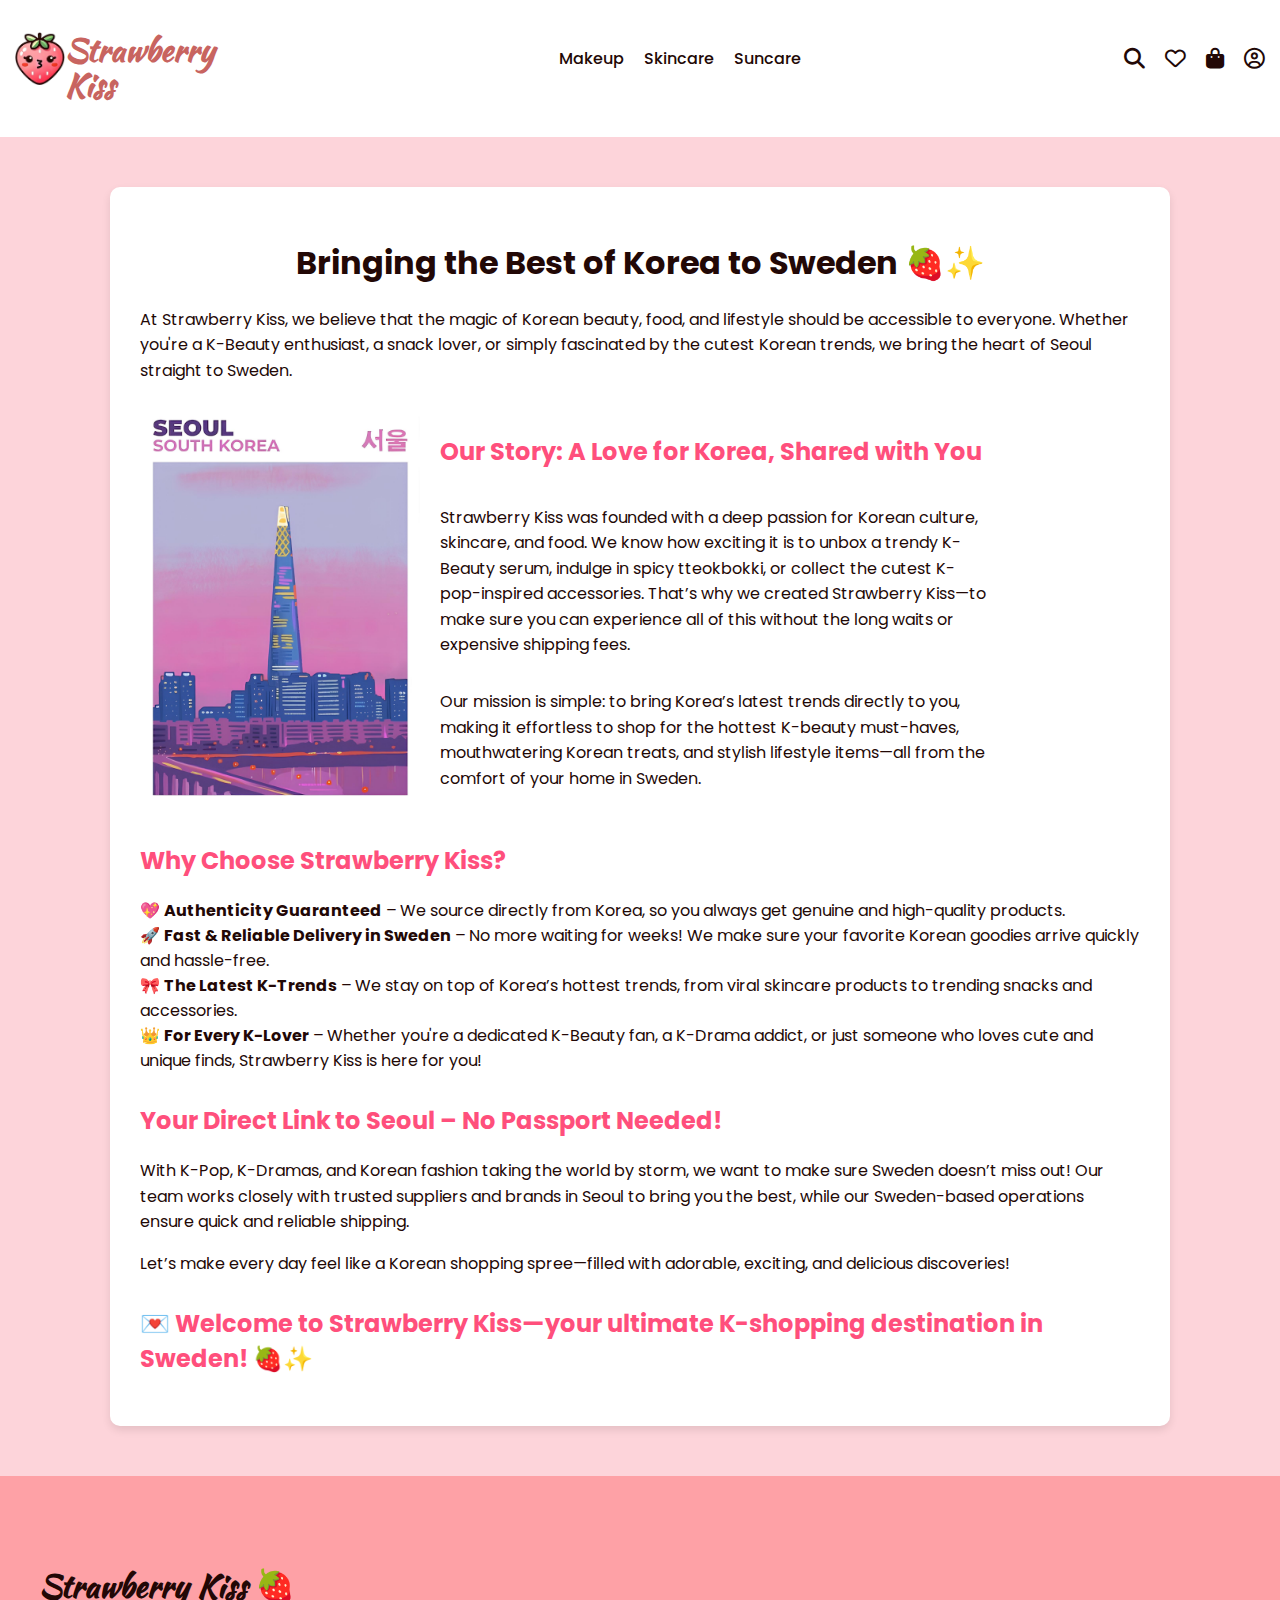
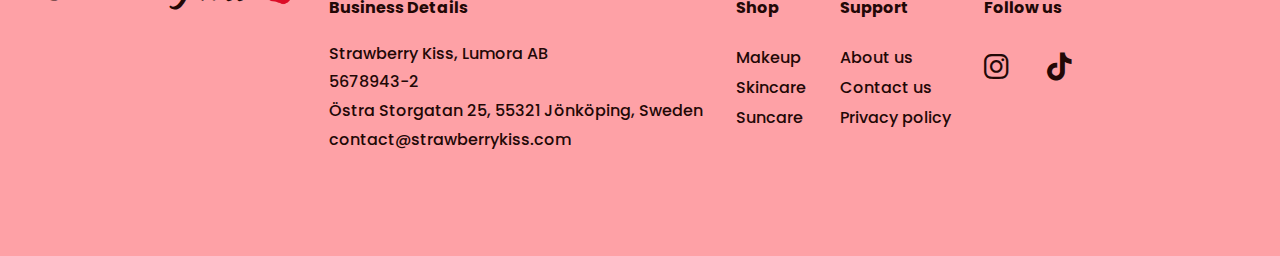
==== about-us.html @ e36f75df "added about-us section and made links to every page" ====
<!DOCTYPE html>
<html lang="en">
  <head>
    <meta charset="UTF-8" />
    <meta name="viewport" content="width=device-width, initial-scale=1.0" />
    <link rel="stylesheet" href="css/main.css" />
    <link rel="stylesheet" href="css/privacy-policy.css" />
    <script src="js/main.js"></script>
    <title>About us</title>

    <link rel="preconnect" href="https://fonts.googleapis.com" />
    <link rel="preconnect" href="https://fonts.gstatic.com" crossorigin />
    <link
      href="https://fonts.googleapis.com/css2?family=Kaushan+Script&display=swap"
      rel="stylesheet"
    />
    <link rel="preconnect" href="https://fonts.googleapis.com" />
    <link rel="preconnect" href="https://fonts.gstatic.com" crossorigin />
    <link
      href="https://fonts.googleapis.com/css2?family=Poppins:ital,wght@0,100;0,200;0,300;0,400;0,500;0,600;0,700;0,800;0,900;1,100;1,200;1,300;1,400;1,500;1,600;1,700;1,800;1,900&display=swap"
      rel="stylesheet"
    />
    <link
      rel="stylesheet"
      href="https://cdnjs.cloudflare.com/ajax/libs/font-awesome/6.7.2/css/all.min.css"
      integrity="sha512-Evv84Mr4kqVGRNSgIGL/F/aIDqQb7xQ2vcrdIwxfjThSH8CSR7PBEakCr51Ck+w+/U6swU2Im1vVX0SVk9ABhg=="
      crossorigin="anonymous"
      referrerpolicy="no-referrer"
    />
    <link
      rel="stylesheet"
      href="https://cdnjs.cloudflare.com/ajax/libs/font-awesome/6.7.2/css/all.min.css"
      integrity="sha512-Evv84Mr4kqVGRNSgIGL/F/aIDqQb7xQ2vcrdIwxfjThSH8CSR7PBEakCr51Ck+w+/U6swU2Im1vVX0SVk9ABhg=="
      crossorigin="anonymous"
      referrerpolicy="no-referrer"
    />
  </head>
  <body>
    <header>
      <img id="logo-img" src="img/strawberry-logo.png" alt="logo" />
      <a href="main.html">
        <p class="logo-name">Strawberry Kiss</p>
      </a>

      <nav>
        <ul class="navigation-pages">
          <a href="makeup.html">
            <li>Makeup</li>
          </a>
          <a href="skincare.html">
            <li>Skincare</li>
          </a>
          <a href="suncare.html">
            <li>Suncare</li>
          </a>
        </ul>
        <ul class="navigation-user-options">
          <a href="">
            <li><i class="fa-solid fa-magnifying-glass"></i></li>
          </a>
          <li><i class="fa-regular fa-heart"></i></li>
          <a href="shopping-cart.html">
            <li><i class="fa-solid fa-bag-shopping"></i></li
          ></a>
          <a href="login.html">
            <li><i class="fa-regular fa-circle-user"></i></li>
          </a>
        </ul>
      </nav>
    </header>
    <main>
      <h1>
        Bringing the Best of Korea to Sweden <span class="emoji">🍓✨</span>
      </h1>
      <p>
        At <span class="highlight">Strawberry Kiss</span>, we believe that the
        magic of Korean beauty, food, and lifestyle should be accessible to
        everyone. Whether you're a K-Beauty enthusiast, a snack lover, or simply
        fascinated by the cutest Korean trends, we bring the heart of Seoul
        straight to Sweden.
      </p>

      <section class="about-us-first-section">
        <img src="img/seoul-korea.jpg" alt="" />
        <div class="our-story-text">
          <h2>Our Story: A Love for Korea, Shared with You</h2>
          <p>
            <span class="highlight">Strawberry Kiss</span> was founded with a
            deep passion for Korean culture, skincare, and food. We know how
            exciting it is to unbox a trendy K-Beauty serum, indulge in spicy
            tteokbokki, or collect the cutest K-pop-inspired accessories. That’s
            why we created <span class="highlight">Strawberry Kiss</span>—to
            make sure you can experience all of this without the long waits or
            expensive shipping fees.
          </p>
          <p>
            Our mission is simple: to bring Korea’s latest trends directly to
            you, making it effortless to shop for the hottest K-beauty
            must-haves, mouthwatering Korean treats, and stylish lifestyle
            items—all from the comfort of your home in Sweden.
          </p>
        </div>
      </section>

      <h2>Why Choose Strawberry Kiss?</h2>
      <ul>
        <li>
          <span class="emoji">💖</span>
          <strong>Authenticity Guaranteed</strong> – We source directly from
          Korea, so you always get genuine and high-quality products.
        </li>
        <li>
          <span class="emoji">🚀</span>
          <strong>Fast & Reliable Delivery in Sweden</strong> – No more waiting
          for weeks! We make sure your favorite Korean goodies arrive quickly
          and hassle-free.
        </li>
        <li>
          <span class="emoji">🎀</span> <strong>The Latest K-Trends</strong> –
          We stay on top of Korea’s hottest trends, from viral skincare products
          to trending snacks and accessories.
        </li>
        <li>
          <span class="emoji">👑</span> <strong>For Every K-Lover</strong> –
          Whether you're a dedicated K-Beauty fan, a K-Drama addict, or just
          someone who loves cute and unique finds,
          <span class="highlight">Strawberry Kiss</span> is here for you!
        </li>
      </ul>

      <h2>Your Direct Link to Seoul – No Passport Needed!</h2>
      <p>
        With K-Pop, K-Dramas, and Korean fashion taking the world by storm, we
        want to make sure Sweden doesn’t miss out! Our team works closely with
        trusted suppliers and brands in Seoul to bring you the best, while our
        Sweden-based operations ensure quick and reliable shipping.
      </p>

      <p>
        Let’s make every day feel like a Korean shopping spree—filled with
        adorable, exciting, and delicious discoveries!
      </p>

      <h2 class="emoji">
        💌 Welcome to Strawberry Kiss—your ultimate K-shopping destination in
        Sweden! 🍓✨
      </h2>
    </main>
  </body>
  <footer>
    <section class="footer-container">
      <section class="row">
        <section class="footer-col">
          <a class="logo-footer" href="main.html">Strawberry Kiss 🍓</a>
        </section>
        <section class="footer-col">
          <h4>Business Details</h4>
          <p class="details">Strawberry Kiss, Lumora AB</p>
          <p class="details">5678943-2</p>
          <p class="details">Östra Storgatan 25, 55321 Jönköping, Sweden</p>
          <p class="details">contact@strawberrykiss.com</p>
        </section>
        <section class="footer-col">
          <h4>Shop</h4>
          <ul>
            <li><a href="makeup.html">Makeup</a></li>
            <li><a href="skincare.html">Skincare</a></li>
            <li><a href="suncare.html">Suncare</a></li>
          </ul>
        </section>
        <section class="footer-col">
          <h4>Support</h4>
          <ul>
            <li><a href="about-us.html">About us</a></li>
            <li><a href="">Contact us</a></li>
            <li><a href="privacy-policy.html">Privacy policy</a></li>
          </ul>
        </section>
        <section class="footer-col">
          <h4>Follow us</h4>
          <ul class="social-links">
            <li>
              <a href="https://www.instagram.com/">
                <i class="fa-brands fa-instagram"></i>
              </a>
              <a href="https://www.tiktok.com/">
                <i class="fa-brands fa-tiktok"></i>
              </a>
            </li>
          </ul>
        </section>
      </section>
    </section>
  </footer>
</html>
---- css/main.css ----
/* Home page */
:root {
  --navigation-color: #220806;
  --primary-color: #fea1a6;
  --secondary-color: #fdd4da;
  --decoration-color: #ff6f9c;
  --decoration-color-darker: #ff4f7c;
  --primary-font: "Poppins", serif;
}

/*The way to create a marquee and modfy it in CSS was learnt from this video: https://www.youtube.com/watch?v=hOkPZOEIAh4&ab_channel=RyanWebTech*/
/* Marquee Scrolling Text */
.marquee-container {
  width: 100%;
  overflow: hidden;
  background: var(--primary-color);
  color: var(--navigation-color);
  font-family: var(--primary-font);
  font-size: 1rem;
  font-weight: 400;
  white-space: nowrap;
  position: relative;
  padding: 10px 0;
}

.marquee {
  /* The marquee is 80% wide so it can hold both copies of text side by side */
  width: 80%;
  animation: marquee 27s linear infinite;
  display: inline-flex;
  /* Each copy of the marquee text takes up 50% */
  gap: 20rem;
  margin: 0;
  padding: 0;
}

/* Keyframes to animate horizontally */
@keyframes marquee {
  0% {
    transform: translateX(0);
  }
  100% {
    transform: translateX(-300%);
  }
}

@media screen and (max-width: 1280px) {
  .marquee__group {
    gap: 4rem; 
  }
  .marquee {
    width: 100%;
    animation-duration: 20s;
  }
}

header {
  display: flex;
  align-items: center;
  justify-content: space-between;

  padding: 5px 15px;
  padding-top: 0;
  padding-bottom: 0;
}

/* Logo */

.logo-name {
  font-family: "Kaushan Script", serif;
  font-style: normal;
  font-size: 2rem;
  font-weight: 600;
  color: #c86460;

  line-height: 1.1;
}

#logo-img {
  width: 4%;
  display: flex;
  align-items: start;
}

/* Navigation */

nav {
  display: flex;
  align-items: center;
  width: 100%;

  color: var(--navigation-color);
  font-family: var(--primary-font);
  font-weight: 500;
}

nav a {
  color: var(--navigation-color);
}

a {
  font-family: var(--primary-font);
  text-decoration: none;
  color: var(--navigation-color);
  font-weight: 500;
}

.navigation-pages,
.navigation-user-options {
  display: flex;
  list-style: none;
  padding-left: 0;
  margin: 0;
  gap: 20px;
}

.navigation-user-options {
  font-size: 1.3rem;
}


.navigation-pages {
  justify-content: center; /* Centers the items horizontally */
  width: 100%;
}

.navigation-pages a {
  position: relative;
  text-decoration: none;
  display: inline-block;
  padding: 2.5px 0;
}

.navigation-pages a::after {
  content: "";
  position: absolute;
  left: 0;
  bottom: 0;
  width: 0;
  height: 1.8px;
  background-color: var(--navigation-color);
  transition: width 0.6s ease-in-out;
}

.navigation-pages a:hover::after {
  width: 100%;
}

/* Search Bar */
.search-container {
  position: relative;
  display: flex;
  align-items: center;
}

.search-input {
  width: 0;
  opacity: 0;
  padding: 5px;
  border: none;
  border-radius: 20px;
  outline: none;
  position: absolute;
  right: 0;
  transition: width 0.3s ease, opacity 0.3s ease, padding 0.3s ease;
  background-color: var(--secondary-color);
  color: var(--navigation-color);
  font-family: var(--primary-font);
}

.search-icon {
  background-color: var(--primary-color);
  border-radius: 50%;
  padding: 6px;
  cursor: pointer;
  transition: background-color 0.3s ease;
  font-size: 1rem;
}

.search-icon:hover {
  background-color: #ff4f7c;
}

#main-img {
  display: block;
  width: 100%;
  margin: 0;
  border: 1px solid #c6afde;
}

/* Sections */

figure {
  margin: 5.5rem 1rem 5.5rem 3rem;
  text-align: center;
}

figcaption {
  margin-top: 12px;
}

@media screen and (min-width: 520px) {
  .product-section-container {
    display: grid;
    grid-template-columns: repeat(3, 1fr);
    justify-items: center;
    align-items: center;
    max-width: 900px;
    margin: 0 auto;
  }
}

.product-section-img {
  display: block;
  width: 100%;
  border: 1px solid #deb9bf;
  border-radius: 50%;
}

.product-section-img {
  animation-name: none;
  animation-duration: 0.3s;
  animation-timing-function: ease-in-out;
  animation-fill-mode: forwards;
  align-items: center;
  justify-content: center;
}

.product-section-img:hover {
  animation-name: zoom-in;
}

.product-section-img:not(:hover) {
  animation-name: zoom-out;
}

@keyframes zoom-in {
  0% {
    transform: scale(1);
  }
  100% {
    transform: scale(1.07);
  }
}

@keyframes zoom-out {
  0% {
    transform: scale(1.07);
  }
  100% {
    transform: scale(1);
  }
}

/* Timer */

.sale-banner,
.countdown-container {
  font-family: var(--primary-font);
  font-weight: 500;
  text-align: center;
}

.sale-banner {
  padding: 20px;
  background-color: var(--secondary-color);
  border-radius: 0;
  margin: 0;
  max-width: none;
  box-shadow: 2px 2px 10px rgba(0, 0, 0, 0.1);
  font-size: 1.2rem;
  margin-bottom: 85px;
}

.countdown-container {
  display: flex;
  justify-content: center;
  gap: 15px;
}

.countdown-container p {
  display: flex;
  flex-direction: column; /* Stack number and text vertically */
  align-items: center;
  background: white;
  padding: 10px;
  border-radius: 5px;
  width: 80px;
  box-shadow: 2px 2px 10px rgba(0, 0, 0, 0.1);
  font-size: 1.1rem;
}

.countdown-container p strong {
  font-size: 1.25rem;
  font-weight: bold;
}

/* Progress bar animation for seconds */
.progress-bar {
  width: 80%;
  height: 10px;
  background: #fff;
  border-radius: 5px;
  margin: 20px auto;
  overflow: hidden;
  position: relative;
}

.progress {
  height: 100%;
  width: 100%;
  background: var(--decoration-color-darker);
  animation: countdown 60s linear infinite;
}

@keyframes countdown {
  from {
    width: 100%;
  }
  to {
    width: 0%;
  }
}

/* Footer */

.logo-footer {
  width: 50%;
  align-items: start;
}

.footer-navigation {
  display: flex;
  flex-direction: column;
  margin: 0;
  padding: 70px 0;
  box-sizing: border-box;
  list-style: none;

  font-weight: 500;
  font-size: 0.7rem;
}

footer {
  background: var(--primary-color);
  width: 100%;
  bottom: 0;
  color: var(--navigation-color);
  padding: 100px 0 30px;
  line-height: 20px;
}

.row {
  display: flex;
  flex-wrap: wrap;
  width: 85%;
  margin-left: 1.5rem;
  align-items: flex-start;
  justify-content: space-between;
}

ul {
  list-style: none;
  padding-left: 0;
}

.footer-col {
  padding: 0;
  margin-bottom: 4rem;
  align-items: start;
  padding: 0 15px;
}

.logo-footer {
  font-family: "Kaushan Script", serif;
  font-style: normal;
  font-size: 2rem;
  font-weight: 600;
  color: var(--navigation-color);
}

.details {
  font-family: var(--primary-font);
  font-weight: 500;
  line-height: 0.8;
  color: var(--navigation-color);
}

.footer-col h4 {
  font-family: var(--primary-font);
  font-weight: 700;
  color: var(--navigation-color);
  margin-bottom: 30px;
}

.footer-col ul li:not(:last-child) {
  margin-bottom: 10px;
}

.footer-col ul li a {
  display: inline-block; /* Ensure it's transformable */
  transition: transform 0.3s ease;
}

.footer-col ul li a:hover {
  transform: translateX(10px);
}

.footer-col .social-links a {
  display: inline-block;
  height: 40px;
  width: 40px;
  margin: 0 10px 10px 0;
  line-height: 40px;
  border-radius: 50%;
  color: #220806;
  transition: all 0.3s ease;
}

.footer-col .social-links a:hover {
  transform: none;
  color: #fdd4da;
}

.social-links {
  font-size: 1.75rem;
}

.social-links li a:not(:last-child) {
  margin-right: 1rem;
}

.totalQuantity {
  position: absolute;
  top: 107px;
  right: 53px;
  background: var(--primary-color);
  width: 15px;
  height: 15px;
  border-radius: 50%;
  color: var(--navigation-color);
  display: flex;
  justify-content: center;
  align-items: center;
  text-align: center;
  font-size: 0.6rem;
  font-weight: 600;
}
---- css/privacy-policy.css ----
body {
  background-color: var(--secondary-color); 
  margin: 0;
  padding: 0;
  justify-content: center;
}

header {
  background-color: #ffff;
  padding-bottom: 20px;
}

main {
  font-family: var(--primary-font); 
  color: var(--navigation-color); 
  max-width: 1000px;
  margin: 50px auto; 
  padding: 30px;
  background-color: #ffffff; 
  border-radius: 10px;
  box-shadow: 0 4px 8px rgba(0, 0, 0, 0.1);
}

h1 {
  color: var(--nagivation-color); 
  font-size: 2rem;
  margin-bottom: 20px;
  text-align: center;
}

.update {
  font-size: 1rem;
  margin-bottom: 20px;
  text-align: start;
}

h2 {
  color: var(--decoration-color-darker); 
  font-size: 1.5rem;
  margin-top: 30px;
}

p {
  font-size: 1rem;
  line-height: 1.6;
  margin-bottom: 15px;
}


.policy-list {
  margin-left: 20px;
  font-size: 1rem;
  line-height: 1.6;
  margin-bottom: 10px;
  list-style: disc;
}

a {
  color: var(--navigation-color);
  text-decoration: none;
}

.about-us-first-section {
  display: flex;
  align-items: flex-start;
  gap: 20px;
  margin-top: 20px;
  flex-direction: row; /* Ensures image stays on the left */
}

img {
  width: 28%;
  max-width: 100%;
  height: auto;
  display: block;
}

.our-story-text {
  width: 55%;
  display: flex;
  flex-direction: column;
  justify-content: center;
}
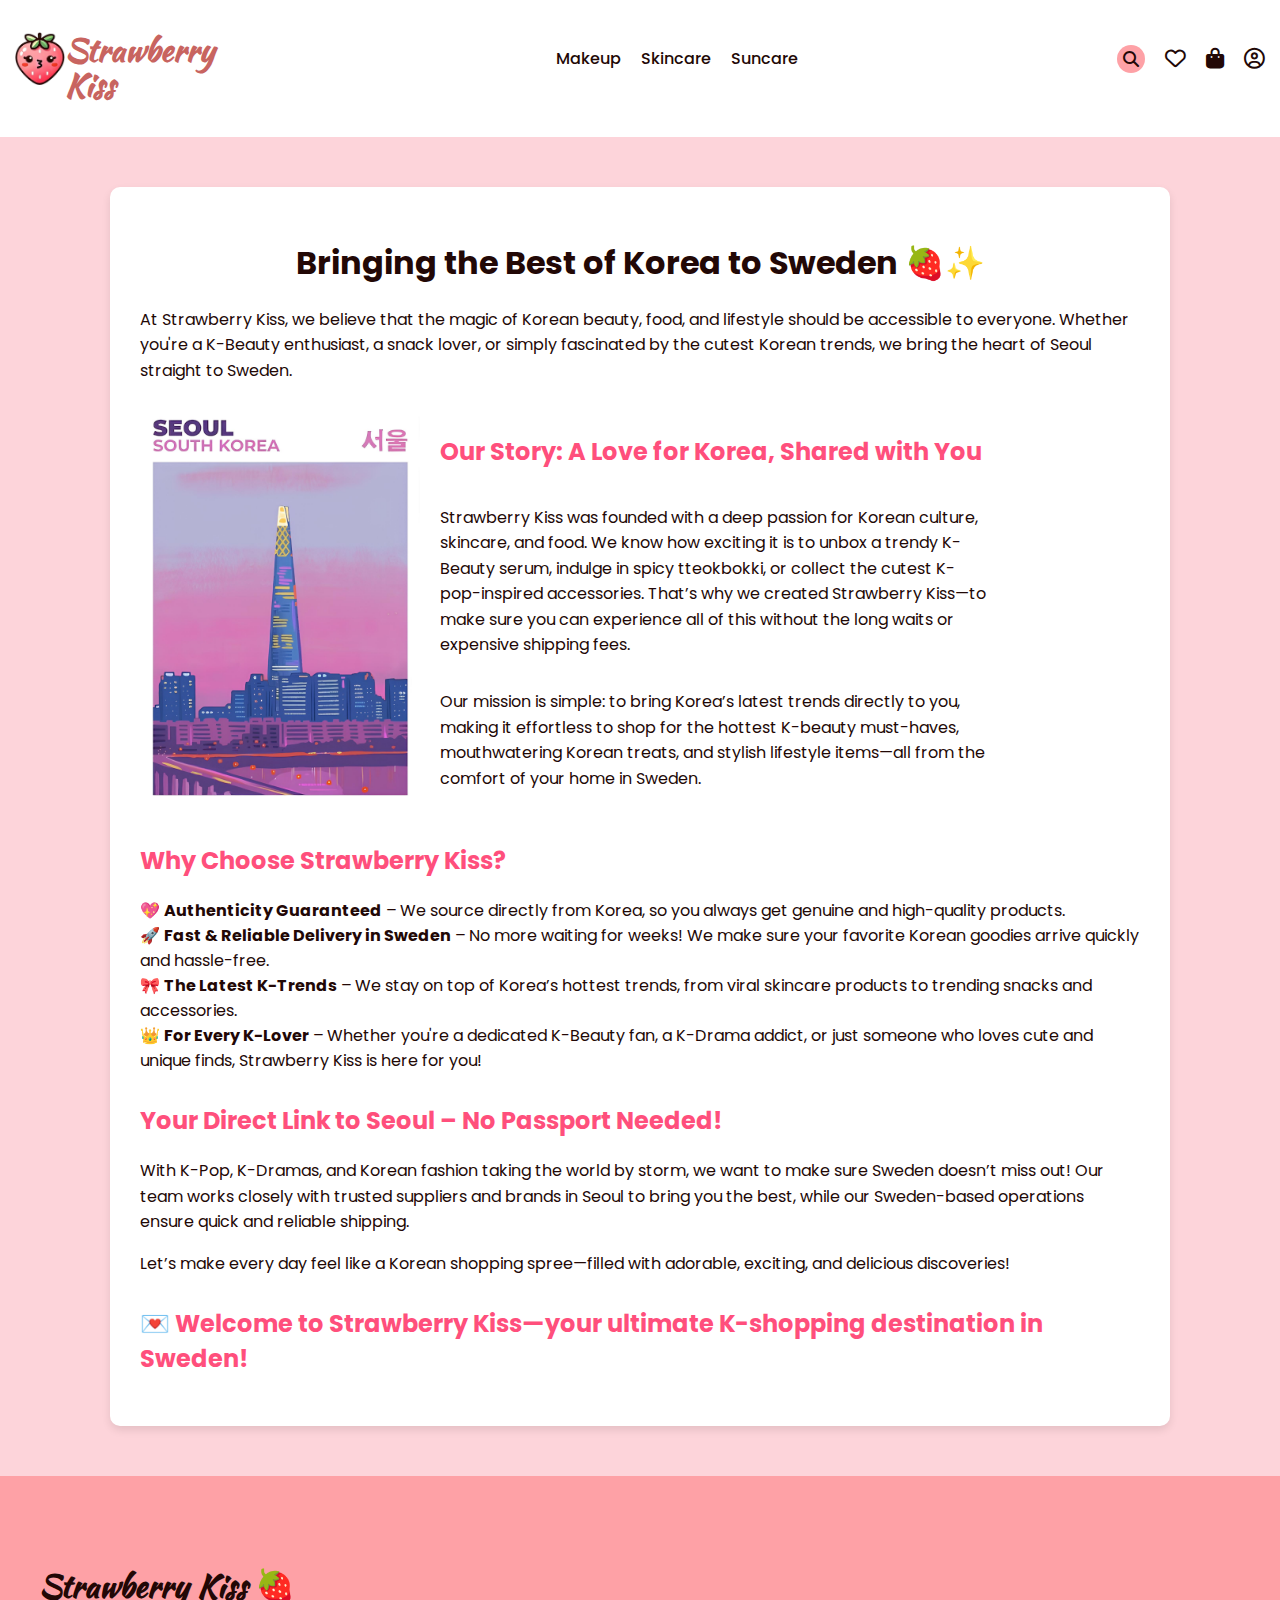
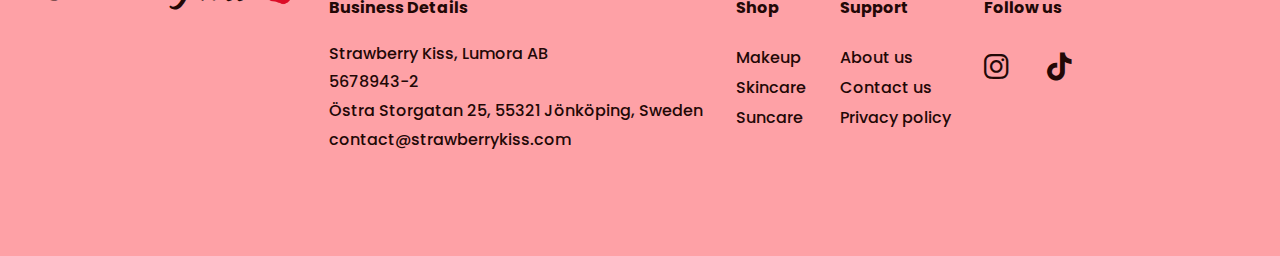
==== commit 350da34f: "responsivness to main page and prettier adjestments" ====
--- a/about-us.html
+++ b/about-us.html
@@ -55,9 +55,10 @@
           </a>
         </ul>
         <ul class="navigation-user-options">
-          <a href="">
-            <li><i class="fa-solid fa-magnifying-glass"></i></li>
-          </a>
+          <li class="search-container">
+            <i class="fa-solid fa-magnifying-glass search-icon"></i>
+            <input type="text" id="nameSearch" class="search-input" placeholder="Search...">
+          </li>
           <li><i class="fa-regular fa-heart"></i></li>
           <a href="shopping-cart.html">
             <li><i class="fa-solid fa-bag-shopping"></i></li
@@ -143,7 +144,7 @@
 
       <h2 class="emoji">
         💌 Welcome to Strawberry Kiss—your ultimate K-shopping destination in
-        Sweden! 🍓✨
+        Sweden!
       </h2>
     </main>
   </body>
@@ -172,7 +173,7 @@
           <h4>Support</h4>
           <ul>
             <li><a href="about-us.html">About us</a></li>
-            <li><a href="">Contact us</a></li>
+            <li><a href="contact-us.html">Contact us</a></li>
             <li><a href="privacy-policy.html">Privacy policy</a></li>
           </ul>
         </section>
--- a/css/main.css
+++ b/css/main.css
@@ -46,7 +46,7 @@
 
 @media screen and (max-width: 1280px) {
   .marquee__group {
-    gap: 4rem; 
+    gap: 4rem;
   }
   .marquee {
     width: 100%;
@@ -117,7 +117,6 @@
 .navigation-user-options {
   font-size: 1.3rem;
 }
-
 
 .navigation-pages {
   justify-content: center; /* Centers the items horizontally */
@@ -252,6 +251,21 @@
   }
 }
 
+@media screen and (max-width: 1024px) {
+  .marquee {
+    width: 100%;
+    animation-duration: 22s;
+  }
+
+  .navigation-pages {
+    gap: 15px;
+  }
+
+  .product-section-container {
+    grid-template-columns: repeat(2, 1fr);
+  }
+}
+
 /* Timer */
 
 .sale-banner,
@@ -445,4 +459,119 @@
   text-align: center;
   font-size: 0.6rem;
   font-weight: 600;
-}+}
+
+/* General Responsive Adjustments */
+@media screen and (max-width: 1024px) {
+  .marquee {
+    width: 100%;
+    animation-duration: 22s;
+  }
+
+  .navigation-pages {
+    gap: 15px;
+  }
+
+  .product-section-container {
+    grid-template-columns: repeat(2, 1fr);
+  }
+}
+
+@media screen and (max-width: 768px) {
+  header {
+    flex-direction: column;
+    align-items: center;
+  }
+
+  #logo-img {
+    width: 10%;
+  }
+
+  nav {
+    flex-direction: column;
+    gap: 10px;
+  }
+
+  .navigation-pages {
+    flex-direction: column;
+    gap: 10px;
+    text-align: center;
+  }
+
+  .navigation-user-options {
+    font-size: 1rem;
+  }
+
+  .product-section-container {
+    grid-template-columns: repeat(1, 1fr);
+  }
+
+  .sale-banner {
+    font-size: 1rem;
+    padding: 15px;
+  }
+
+  .countdown-container {
+    flex-wrap: wrap;
+    gap: 10px;
+  }
+
+  .countdown-container p {
+    width: 60px;
+    font-size: 1rem;
+  }
+
+  .progress-bar {
+    width: 90%;
+  }
+
+  footer {
+    text-align: center;
+  }
+
+  .footer-navigation {
+    flex-direction: column;
+    align-items: center;
+  }
+
+  .row {
+    flex-direction: column;
+    align-items: center;
+  }
+
+  .footer-col {
+    margin-bottom: 2rem;
+  }
+}
+
+@media screen and (max-width: 480px) {
+  .logo-name {
+    font-size: 1.5rem;
+  }
+
+  #logo-img {
+    width: 15%;
+  }
+
+  .search-icon {
+    font-size: 0.8rem;
+    padding: 4px;
+  }
+
+  .sale-banner {
+    font-size: 0.9rem;
+  }
+
+  .countdown-container p {
+    width: 50px;
+    font-size: 0.8rem;
+  }
+
+  .footer-col h4 {
+    font-size: 1rem;
+  }
+
+  .social-links {
+    font-size: 1.5rem;
+  }
+}
--- a/css/privacy-policy.css
+++ b/css/privacy-policy.css
@@ -60,12 +60,14 @@
   text-decoration: none;
 }
 
+
+/*About us part*/
 .about-us-first-section {
   display: flex;
   align-items: flex-start;
   gap: 20px;
   margin-top: 20px;
-  flex-direction: row; /* Ensures image stays on the left */
+  flex-direction: row; 
 }
 
 img {
